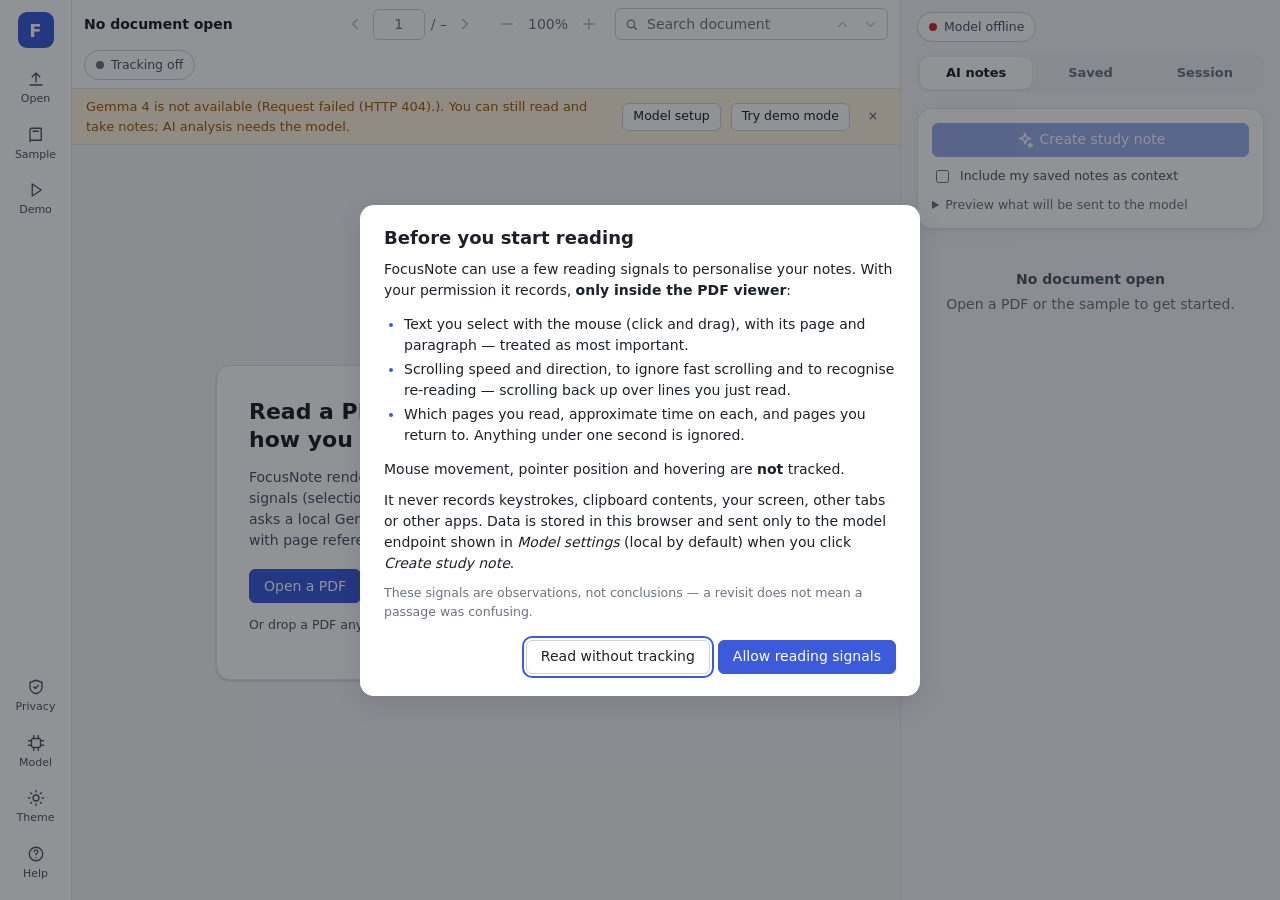
==== index.html @ fdc9496d "main" ====
<!doctype html>
<html lang="en">
<head>
  <meta charset="utf-8">
  <meta name="viewport" content="width=device-width, initial-scale=1">
  <title>FocusNote</title>
  <meta name="description" content="FocusNote — a local-first PDF reading companion that turns your reading into study notes with Gemma 4.">
  <!-- Everything is served locally: no CDN, no analytics, no external fonts. -->
  <meta http-equiv="Content-Security-Policy"
        content="default-src 'self'; script-src 'self'; style-src 'self' 'unsafe-inline'; img-src 'self' data: blob:; worker-src 'self' blob:; connect-src 'self'; font-src 'self' data:; object-src 'none'; base-uri 'none'; form-action 'none'">
  <link rel="icon" href="data:image/svg+xml,%3Csvg xmlns='http://www.w3.org/2000/svg' viewBox='0 0 32 32'%3E%3Crect width='32' height='32' rx='8' fill='%233b5bdb'/%3E%3Cpath d='M10 9h12v3H13.5v3H20v3h-6.5v5H10z' fill='white'/%3E%3C/svg%3E">
  <link rel="stylesheet" href="vendor/pdfjs/text-layer.css">
  <link rel="stylesheet" href="styles/main.css">
  <script src="js/theme-init.js"></script>
  <script type="module" src="js/app.js"></script>
</head>
<body>
  <svg width="0" height="0" style="position:absolute" aria-hidden="true">
    <defs>
      <symbol id="i-open" viewBox="0 0 24 24"><path d="M4 20h16M12 4v12M7 9l5-5 5 5"/></symbol>
      <symbol id="i-book" viewBox="0 0 24 24"><path d="M4 5a2 2 0 0 1 2-2h13v16H6a2 2 0 0 0-2 2zM4 5v16M8 7h7"/></symbol>
      <symbol id="i-shield" viewBox="0 0 24 24"><path d="M12 3l8 3v6c0 4.5-3.4 8.2-8 9-4.6-.8-8-4.5-8-9V6z"/><path d="M9 12l2 2 4-4"/></symbol>
      <symbol id="i-cpu" viewBox="0 0 24 24"><rect x="6" y="6" width="12" height="12" rx="2"/><path d="M9 2v4M15 2v4M9 18v4M15 18v4M2 9h4M2 15h4M18 9h4M18 15h4"/></symbol>
      <symbol id="i-sun" viewBox="0 0 24 24"><circle cx="12" cy="12" r="4"/><path d="M12 2v2M12 20v2M2 12h2M20 12h2M4.9 4.9l1.4 1.4M17.7 17.7l1.4 1.4M4.9 19.1l1.4-1.4M17.7 6.3l1.4-1.4"/></symbol>
      <symbol id="i-help" viewBox="0 0 24 24"><circle cx="12" cy="12" r="9"/><path d="M9.5 9a2.5 2.5 0 1 1 3.5 2.3c-.7.3-1 .9-1 1.7M12 17h.01"/></symbol>
      <symbol id="i-play" viewBox="0 0 24 24"><path d="M7 4l12 8-12 8z"/></symbol>
      <symbol id="i-left" viewBox="0 0 24 24"><path d="M15 6l-6 6 6 6"/></symbol>
      <symbol id="i-right" viewBox="0 0 24 24"><path d="M9 6l6 6-6 6"/></symbol>
      <symbol id="i-up" viewBox="0 0 24 24"><path d="M6 15l6-6 6 6"/></symbol>
      <symbol id="i-down" viewBox="0 0 24 24"><path d="M6 9l6 6 6-6"/></symbol>
      <symbol id="i-plus" viewBox="0 0 24 24"><path d="M12 5v14M5 12h14"/></symbol>
      <symbol id="i-minus" viewBox="0 0 24 24"><path d="M5 12h14"/></symbol>
      <symbol id="i-search" viewBox="0 0 24 24"><circle cx="11" cy="11" r="6"/><path d="M20 20l-4.5-4.5"/></symbol>
      <symbol id="i-panel" viewBox="0 0 24 24"><rect x="3" y="4" width="18" height="16" rx="2"/><path d="M15 4v16"/></symbol>
      <symbol id="i-sparkle" viewBox="0 0 24 24"><path d="M12 3l1.8 5.2L19 10l-5.2 1.8L12 17l-1.8-5.2L5 10l5.2-1.8zM19 16l.8 2.2L22 19l-2.2.8L19 22l-.8-2.2L16 19l2.2-.8z"/></symbol>
      <symbol id="i-refresh" viewBox="0 0 24 24"><path d="M20 11a8 8 0 0 0-14.3-4.9L4 8M4 4v4h4M4 13a8 8 0 0 0 14.3 4.9L20 16M20 20v-4h-4"/></symbol>
      <symbol id="i-x" viewBox="0 0 24 24"><path d="M6 6l12 12M18 6L6 18"/></symbol>
    </defs>
  </svg>

  <a class="skip-link" href="#viewer">Skip to document</a>

  <div class="app" id="app">
    <!-- Left: compact navigation -->
    <nav class="sidebar" aria-label="Main">
      <div class="brand" title="FocusNote"><span aria-hidden="true">F</span><span class="sr-only">FocusNote</span></div>
      <button class="nav-btn" id="btn-open" type="button" title="Open a PDF from your computer">
        <svg class="icon"><use href="#i-open"/></svg><span>Open</span>
      </button>
      <input id="file-input" type="file" accept="application/pdf,.pdf" hidden>
      <button class="nav-btn" id="btn-sample" type="button" title="Open the bundled sample PDF">
        <svg class="icon"><use href="#i-book"/></svg><span>Sample</span>
      </button>
      <button class="nav-btn" id="btn-demo" type="button" title="Demo mode: simulated analysis on the sample PDF" aria-pressed="false">
        <svg class="icon"><use href="#i-play"/></svg><span>Demo</span>
      </button>
      <div class="nav-spacer"></div>
      <button class="nav-btn" id="btn-privacy" type="button" title="Privacy and your data">
        <svg class="icon"><use href="#i-shield"/></svg><span>Privacy</span>
      </button>
      <button class="nav-btn" id="btn-settings" type="button" title="Model settings">
        <svg class="icon"><use href="#i-cpu"/></svg><span>Model</span>
      </button>
      <button class="nav-btn" id="btn-theme" type="button" title="Toggle light/dark theme">
        <svg class="icon"><use href="#i-sun"/></svg><span>Theme</span>
      </button>
      <button class="nav-btn" id="btn-help" type="button" title="Help and setup guide">
        <svg class="icon"><use href="#i-help"/></svg><span>Help</span>
      </button>
    </nav>

    <!-- Center: the PDF reader -->
    <main class="reader" aria-label="Document reader">
      <header class="toolbar">
        <div class="doc-title" id="doc-title" title="">No document open</div>
        <div class="tool-group" role="group" aria-label="Page navigation">
          <button class="icon-btn" id="btn-prev" type="button" aria-label="Previous page" disabled><svg class="icon"><use href="#i-left"/></svg></button>
          <label class="page-input">
            <span class="sr-only">Page number</span>
            <input id="page-input" type="number" min="1" value="1" inputmode="numeric" disabled>
            <span id="page-count" aria-live="polite">/ –</span>
          </label>
          <button class="icon-btn" id="btn-next" type="button" aria-label="Next page" disabled><svg class="icon"><use href="#i-right"/></svg></button>
        </div>
        <div class="tool-group" role="group" aria-label="Zoom">
          <button class="icon-btn" id="btn-zoom-out" type="button" aria-label="Zoom out" disabled><svg class="icon"><use href="#i-minus"/></svg></button>
          <span class="zoom-label" id="zoom-label" aria-live="polite">100%</span>
          <button class="icon-btn" id="btn-zoom-in" type="button" aria-label="Zoom in" disabled><svg class="icon"><use href="#i-plus"/></svg></button>
        </div>
        <form class="search" id="search-form" role="search">
          <svg class="icon search-icon" aria-hidden="true"><use href="#i-search"/></svg>
          <label class="sr-only" for="search-input">Search in document</label>
          <input id="search-input" type="search" placeholder="Search document" autocomplete="off" disabled>
          <span class="search-count" id="search-count" aria-live="polite"></span>
          <button class="icon-btn small" id="btn-search-prev" type="button" aria-label="Previous match" disabled><svg class="icon"><use href="#i-up"/></svg></button>
          <button class="icon-btn small" id="btn-search-next" type="button" aria-label="Next match" disabled><svg class="icon"><use href="#i-down"/></svg></button>
        </form>
        <button class="tracking-pill" id="tracking-pill" type="button" data-state="off" aria-live="polite">
          <span class="dot" aria-hidden="true"></span><span class="label">Tracking off</span>
        </button>
        <button class="icon-btn panel-toggle" id="btn-panel" type="button" aria-label="Show notes panel" aria-controls="panel" aria-expanded="false">
          <svg class="icon"><use href="#i-panel"/></svg>
        </button>
      </header>

      <div class="banners" id="banners" aria-live="polite"></div>

      <div class="viewer" id="viewer" tabindex="0" aria-label="PDF pages">
        <div class="empty-state" id="empty-state">
          <div class="empty-card">
            <h1>Read a PDF. Get study notes from how you read.</h1>
            <p>FocusNote renders your PDF locally, notices a few explicit reading signals (selections, revisits, time on page) with your consent, and asks a local Gemma 4 model to turn them into grounded notes with page references.</p>
            <div class="empty-actions">
              <button class="btn primary" type="button" data-action="open">Open a PDF</button>
              <button class="btn" type="button" data-action="sample">Try the sample document</button>
            </div>
            <p class="muted small">Or drop a PDF anywhere on this window. Files never leave your computer.</p>
          </div>
        </div>
        <div class="pages" id="pages"></div>
      </div>
      <div class="drop-overlay" id="drop-overlay" hidden><div>Drop PDF to open</div></div>
    </main>

    <!-- Right: AI notes and reading insights -->
    <aside class="panel" id="panel" aria-label="Notes and insights">
      <div class="panel-head">
        <button class="model-pill" id="model-pill" type="button" data-state="checking" title="Model status — click for settings">
          <span class="dot" aria-hidden="true"></span><span class="label">Checking model…</span>
        </button>
        <button class="icon-btn small panel-close" id="btn-panel-close" type="button" aria-label="Close panel"><svg class="icon"><use href="#i-x"/></svg></button>
      </div>
      <div class="tabs" role="tablist" aria-label="Panel sections">
        <button role="tab" id="tab-notes" aria-controls="view-notes" aria-selected="true">AI notes</button>
        <button role="tab" id="tab-saved" aria-controls="view-saved" aria-selected="false" tabindex="-1">Saved <span class="count" id="saved-count"></span></button>
        <button role="tab" id="tab-session" aria-controls="view-session" aria-selected="false" tabindex="-1">Session</button>
      </div>

      <section class="tab-view" id="view-notes" role="tabpanel" aria-labelledby="tab-notes">
        <div class="analyze-box">
          <button class="btn primary block" id="btn-analyze" type="button" disabled>
            <svg class="icon"><use href="#i-sparkle"/></svg><span>Create study note</span>
          </button>
          <label class="check"><input type="checkbox" id="opt-include-notes"> Include my saved notes as context</label>
          <details class="context-preview" id="context-preview">
            <summary>Preview what will be sent to the model</summary>
            <pre id="context-preview-body">Open a document first.</pre>
          </details>
          <div class="progress" id="analysis-progress" hidden>
            <div class="progress-row"><span class="spinner" aria-hidden="true"></span><span id="progress-text">Working…</span></div>
            <div class="progress-row muted small"><span id="progress-time">0s</span><button class="link-btn" id="btn-cancel" type="button">Cancel</button></div>
          </div>
        </div>
        <div id="notes-body" class="notes-body"></div>
      </section>

      <section class="tab-view" id="view-saved" role="tabpanel" aria-labelledby="tab-saved" hidden>
        <div class="saved-actions">
          <button class="btn small" id="btn-add-note" type="button" disabled><svg class="icon"><use href="#i-plus"/></svg>Add note</button>
          <div class="spacer"></div>
          <button class="btn small" id="btn-copy-md" type="button" disabled>Copy</button>
          <button class="btn small" id="btn-export-md" type="button" disabled>Markdown</button>
          <button class="btn small" id="btn-export-json" type="button" disabled>JSON</button>
        </div>
        <div id="saved-body"></div>
      </section>

      <section class="tab-view" id="view-session" role="tabpanel" aria-labelledby="tab-session" hidden>
        <div id="session-body"></div>
      </section>
    </aside>
    <div class="scrim" id="scrim" hidden></div>
  </div>

  <!-- Floating action shown next to a text selection -->
  <div class="selection-pop" id="selection-pop" hidden>
    <button class="btn small primary" id="btn-save-selection" type="button">Save as note</button>
  </div>

  <!-- Consent (first use) -->
  <dialog id="dlg-consent" aria-labelledby="consent-title">
    <form method="dialog" class="dialog">
      <h2 id="consent-title">Before you start reading</h2>
      <p>FocusNote can use a few reading signals to personalise your notes. With your permission it records, <strong>only inside the PDF viewer</strong>:</p>
      <ul class="tick-list">
        <li>Text you select with the mouse (click and drag), with its page and paragraph — treated as most important.</li>
        <li>Scrolling speed and direction, to ignore fast scrolling and to recognise re-reading — scrolling back up over lines you just read.</li>
        <li>Which pages you read, approximate time on each, and pages you return to. Anything under one second is ignored.</li>
      </ul>
      <p>Mouse movement, pointer position and hovering are <strong>not</strong> tracked.</p>
      <p>It never records keystrokes, clipboard contents, your screen, other tabs or other apps. Data is stored in this browser and sent only to the model endpoint shown in <em>Model settings</em> (local by default) when you click <em>Create study note</em>.</p>
      <p class="muted small">These signals are observations, not conclusions — a revisit does not mean a passage was confusing.</p>
      <div class="dialog-actions">
        <button class="btn" value="decline" type="submit">Read without tracking</button>
        <button class="btn primary" value="accept" type="submit">Allow reading signals</button>
      </div>
    </form>
  </dialog>

  <!-- Privacy and data controls -->
  <dialog id="dlg-privacy" aria-labelledby="privacy-title">
    <div class="dialog">
      <div class="dialog-head"><h2 id="privacy-title">Privacy &amp; your data</h2><button class="icon-btn small" data-close type="button" aria-label="Close"><svg class="icon"><use href="#i-x"/></svg></button></div>
      <div id="privacy-body"></div>
    </div>
  </dialog>

  <!-- Model settings -->
  <dialog id="dlg-settings" aria-labelledby="settings-title">
    <form class="dialog" id="settings-form">
      <div class="dialog-head"><h2 id="settings-title">Model settings</h2><button class="icon-btn small" data-close type="button" aria-label="Close"><svg class="icon"><use href="#i-x"/></svg></button></div>
      <p class="muted small">FocusNote's backend forwards analysis requests to this runtime. Gemma 4 is the intended model; whatever model you configure is shown by its real name on every result.</p>
      <label class="field"><span>Runtime</span>
        <select id="cfg-runtime"><option value="ollama">Ollama (native API)</option><option value="openai">OpenAI-compatible server (llama.cpp, LM Studio, vLLM)</option></select>
      </label>
      <label class="field"><span>Base URL</span><input id="cfg-base" type="url" required placeholder="http://127.0.0.1:11434"></label>
      <label class="field"><span>Model identifier</span><input id="cfg-model" type="text" required placeholder="gemma4:12b" list="cfg-models"><datalist id="cfg-models"></datalist></label>
      <div class="remote-warning" id="cfg-remote-warning" hidden>This endpoint is not on this computer. PDF excerpts and reading signals would leave your device; FocusNote will ask for confirmation before every analysis.</div>
      <div class="status-box" id="cfg-status" aria-live="polite"></div>
      <div class="dialog-actions">
        <button class="btn" id="btn-test" type="button">Test connection</button>
        <button class="btn primary" type="submit">Save</button>
      </div>
    </form>
  </dialog>

  <!-- Help / setup -->
  <dialog id="dlg-help" aria-labelledby="help-title">
    <div class="dialog wide">
      <div class="dialog-head"><h2 id="help-title">Help &amp; setup</h2><button class="icon-btn small" data-close type="button" aria-label="Close"><svg class="icon"><use href="#i-x"/></svg></button></div>
      <h3>Demo flow</h3>
      <ol>
        <li>Open the sample (or your own PDF) and allow reading signals.</li>
        <li>Read a few pages, select a passage, go back to an earlier page.</li>
        <li>Check the <strong>Session</strong> tab to see exactly what was recorded.</li>
        <li>Click <strong>Create study note</strong>. Gemma 4 writes one continuous note; pages you spent the most time on get the most detailed sections. Click a page badge or quote to jump to its source.</li>
        <li>Save the note and export it as Markdown or JSON.</li>
      </ol>
      <h3>Running Gemma 4 locally</h3>
      <p>FocusNote was verified with <a href="https://ollama.com" target="_blank" rel="noopener noreferrer">Ollama</a> and the <code>gemma4:12b</code> model. In a terminal:</p>
      <pre>ollama pull gemma4:12b
ollama serve</pre>
      <p>Then open <em>Model settings</em>, keep <code>http://127.0.0.1:11434</code> and <code>gemma4:12b</code>, and click <em>Test connection</em>. Run <code>ollama list</code> to see which tags you have. The 12B model needs roughly 8&nbsp;GB of memory; the first analysis loads the model and can take one to two minutes.</p>
      <p>Any OpenAI-compatible local server works too (choose that runtime in settings). Such servers do not report a model family, so FocusNote can only check the model name.</p>
      <h3>Keyboard</h3>
      <ul><li><kbd>←</kbd>/<kbd>→</kbd> or <kbd>PgUp</kbd>/<kbd>PgDn</kbd> in the viewer: previous / next page</li><li><kbd>/</kbd>: search &nbsp; <kbd>Esc</kbd>: clear search, close panels</li><li><kbd>+</kbd>/<kbd>-</kbd> in the viewer: zoom</li></ul>
    </div>
  </dialog>

  <div class="toasts" id="toasts" role="status" aria-live="polite"></div>
</body>
</html>
---- vendor/pdfjs/text-layer.css ----
/* Text-layer rules copied from pdfjs-dist 4.10.38 web/pdf_viewer.css (Apache-2.0, see vendor/pdfjs/LICENSE). */
.textLayer{
  position:absolute;
  text-align:initial;
  inset:0;
  overflow:clip;
  opacity:1;
  line-height:1;
  -webkit-text-size-adjust:none;
     -moz-text-size-adjust:none;
          text-size-adjust:none;
  forced-color-adjust:none;
  transform-origin:0 0;
  caret-color:CanvasText;
  z-index:0;
}

.textLayer.highlighting{
    touch-action:none;
  }

.textLayer :is(span,br){
    color:transparent;
    position:absolute;
    white-space:pre;
    cursor:text;
    transform-origin:0% 0%;
  }

.textLayer  > :not(.markedContent),.textLayer .markedContent span:not(.markedContent){
    z-index:1;
  }

.textLayer span.markedContent{
    top:0;
    height:0;
  }

.textLayer span[role="img"]{
    -webkit-user-select:none;
       -moz-user-select:none;
            user-select:none;
    cursor:default;
  }

.textLayer .highlight{
    --highlight-bg-color:rgb(180 0 170 / 0.25);
    --highlight-selected-bg-color:rgb(0 100 0 / 0.25);
    --highlight-backdrop-filter:none;
    --highlight-selected-backdrop-filter:none;
  }

@media screen and (forced-colors: active){

.textLayer .highlight{
      --highlight-bg-color:transparent;
      --highlight-selected-bg-color:transparent;
      --highlight-backdrop-filter:var(--hcm-highlight-filter);
      --highlight-selected-backdrop-filter:var(
        --hcm-highlight-selected-filter
      );
  }
    }

.textLayer .highlight{

    margin:-1px;
    padding:1px;
    background-color:var(--highlight-bg-color);
    -webkit-backdrop-filter:var(--highlight-backdrop-filter);
            backdrop-filter:var(--highlight-backdrop-filter);
    border-radius:4px;
  }

.appended:is(.textLayer .highlight){
      position:initial;
    }

.begin:is(.textLayer .highlight){
      border-radius:4px 0 0 4px;
    }

.end:is(.textLayer .highlight){
      border-radius:0 4px 4px 0;
    }

.middle:is(.textLayer .highlight){
      border-radius:0;
    }

.selected:is(.textLayer .highlight){
      background-color:var(--highlight-selected-bg-color);
      -webkit-backdrop-filter:var(--highlight-selected-backdrop-filter);
              backdrop-filter:var(--highlight-selected-backdrop-filter);
    }

.textLayer ::-moz-selection{
    background:rgba(0 0 255 / 0.25);
    background:color-mix(in srgb, AccentColor, transparent 75%);
  }

.textLayer ::selection{
    background:rgba(0 0 255 / 0.25);
    background:color-mix(in srgb, AccentColor, transparent 75%);
  }

.textLayer br::-moz-selection{
    background:transparent;
  }

.textLayer br::selection{
    background:transparent;
  }

.textLayer .endOfContent{
    display:block;
    position:absolute;
    inset:100% 0 0;
    z-index:0;
    cursor:default;
    -webkit-user-select:none;
       -moz-user-select:none;
            user-select:none;
  }

.textLayer.selecting .endOfContent{
    top:0;
  }
---- styles/main.css ----
/* FocusNote — main stylesheet. Plain CSS, no build step. */

:root {
  --bg: #f3f4f6;
  --surface: #ffffff;
  --surface-2: #f8f9fb;
  --surface-3: #eef0f4;
  --border: #e2e5ea;
  --border-strong: #cdd2da;
  --text: #1c2129;
  --text-2: #4b5563;
  --text-3: #6b7280;
  --accent: #3b5bdb;
  --accent-hover: #3049b8;
  --accent-soft: #e8edff;
  --accent-text: #2f4bc0;
  --ok: #1f8a4c;
  --ok-soft: #e3f5ea;
  --warn: #a35b00;
  --warn-soft: #fff3df;
  --danger: #c4312c;
  --danger-soft: #fde8e7;
  --sim: #7048b6;
  --sim-soft: #f1eafd;
  --crit: #c2410c;
  --crit-soft: #fff4ec;
  --panel-bg: #f5f6f9;
  --soft-shadow: 0 1px 2px rgb(16 24 40 / 0.04), 0 4px 14px rgb(16 24 40 / 0.05);
  --page-shadow: 0 1px 3px rgb(16 24 40 / 0.12), 0 1px 2px rgb(16 24 40 / 0.06);
  --shadow: 0 8px 24px rgb(16 24 40 / 0.12);
  --hl: rgb(255 200 0 / 0.42);
  --hl-active: rgb(255 120 0 / 0.5);
  --radius: 10px;
  --radius-sm: 6px;
  --sidebar-w: 72px;
  --panel-w: 380px;
  --font: system-ui, -apple-system, "Segoe UI", Roboto, "Helvetica Neue", Arial, sans-serif;
  --mono: ui-monospace, "Cascadia Mono", Consolas, "SF Mono", Menlo, monospace;
  color-scheme: light;
}

@media (prefers-color-scheme: dark) {
  :root:not([data-theme="light"]) {
    --bg: #111317; --surface: #1a1d23; --surface-2: #1f232a; --surface-3: #272c34;
    --border: #2d323b; --border-strong: #3c434e; --text: #e7e9ee; --text-2: #b4bac5; --text-3: #8b93a1;
    --accent: #7b93f5; --accent-hover: #93a7f8; --accent-soft: #252e4d; --accent-text: #a9b8fa;
    --ok: #4cc27f; --ok-soft: #173325; --warn: #f0a94b; --warn-soft: #3a2a12; --danger: #f2716b; --danger-soft: #3d1b1a;
    --sim: #b49af0; --sim-soft: #2e2442; --page-shadow: 0 1px 3px rgb(0 0 0 / 0.5); --shadow: 0 8px 24px rgb(0 0 0 / 0.5);
    --hl: rgb(255 200 0 / 0.38); --crit: #ff8a5c; --crit-soft: #3a2116; --panel-bg: #15181d; --soft-shadow: 0 1px 2px rgb(0 0 0 / 0.4); color-scheme: dark;
  }
}
:root[data-theme="dark"] {
  --bg: #111317; --surface: #1a1d23; --surface-2: #1f232a; --surface-3: #272c34;
  --border: #2d323b; --border-strong: #3c434e; --text: #e7e9ee; --text-2: #b4bac5; --text-3: #8b93a1;
  --accent: #7b93f5; --accent-hover: #93a7f8; --accent-soft: #252e4d; --accent-text: #a9b8fa;
  --ok: #4cc27f; --ok-soft: #173325; --warn: #f0a94b; --warn-soft: #3a2a12; --danger: #f2716b; --danger-soft: #3d1b1a;
  --sim: #b49af0; --sim-soft: #2e2442; --page-shadow: 0 1px 3px rgb(0 0 0 / 0.5); --shadow: 0 8px 24px rgb(0 0 0 / 0.5);
  --hl: rgb(255 200 0 / 0.38); --crit: #ff8a5c; --crit-soft: #3a2116; --panel-bg: #15181d; --soft-shadow: 0 1px 2px rgb(0 0 0 / 0.4); color-scheme: dark;
}

* { box-sizing: border-box; }
html, body { height: 100%; margin: 0; }
body {
  font: 14px/1.5 var(--font);
  color: var(--text);
  background: var(--bg);
  -webkit-font-smoothing: antialiased;
  overflow: hidden;
}
button, input, select, textarea { font: inherit; color: inherit; }
a { color: var(--accent-text); }
code, pre, kbd { font-family: var(--mono); font-size: 12.5px; }
pre { background: var(--surface-3); padding: 10px 12px; border-radius: var(--radius-sm); overflow: auto; white-space: pre-wrap; }
kbd { border: 1px solid var(--border-strong); border-bottom-width: 2px; border-radius: 4px; padding: 0 4px; background: var(--surface-2); }
h1, h2, h3, h4 { margin: 0; line-height: 1.25; }
.sr-only { position: absolute; width: 1px; height: 1px; padding: 0; margin: -1px; overflow: hidden; clip: rect(0 0 0 0); white-space: nowrap; border: 0; }
.muted { color: var(--text-3); }
.small { font-size: 12.5px; }
[hidden] { display: none !important; }
:focus-visible { outline: 2px solid var(--accent); outline-offset: 2px; }
.skip-link { position: absolute; left: 8px; top: -40px; z-index: 100; background: var(--surface); padding: 6px 10px; border-radius: var(--radius-sm); }
.skip-link:focus { top: 8px; }

.icon { width: 18px; height: 18px; fill: none; stroke: currentColor; stroke-width: 1.8; stroke-linecap: round; stroke-linejoin: round; flex: none; }

/* ------------------------------------------------------------------ layout */
.app {
  display: grid;
  grid-template-columns: var(--sidebar-w) minmax(0, 1fr) var(--panel-w);
  grid-template-rows: minmax(0, 1fr);
  height: 100vh;
  height: 100dvh;
}

.sidebar {
  display: flex; flex-direction: column; align-items: center; gap: 4px;
  padding: 12px 6px; background: var(--surface); border-right: 1px solid var(--border);
}
.brand {
  width: 36px; height: 36px; border-radius: 9px; background: var(--accent); color: #fff;
  display: grid; place-items: center; font-weight: 700; font-size: 18px; margin-bottom: 10px;
}
.nav-btn {
  width: 60px; padding: 8px 2px 6px; border: 0; border-radius: var(--radius-sm); background: transparent;
  color: var(--text-2); display: flex; flex-direction: column; align-items: center; gap: 3px; cursor: pointer; font-size: 11px;
}
.nav-btn:hover { background: var(--surface-3); color: var(--text); }
.nav-btn[aria-pressed="true"] { background: var(--sim-soft); color: var(--sim); }
.nav-spacer { flex: 1; }

.reader { display: flex; flex-direction: column; min-width: 0; min-height: 0; position: relative; overflow: hidden; }

/* ------------------------------------------------------------------ toolbar */
.toolbar {
  display: flex; align-items: center; gap: 10px; flex-wrap: wrap;
  padding: 8px 12px; background: var(--surface); border-bottom: 1px solid var(--border); min-height: 52px;
}
.doc-title { font-weight: 600; flex: 1 1 140px; min-width: 0; white-space: nowrap; overflow: hidden; text-overflow: ellipsis; }
.tool-group { display: flex; align-items: center; gap: 2px; }
.icon-btn {
  width: 32px; height: 32px; display: inline-grid; place-items: center; border: 1px solid transparent;
  background: transparent; border-radius: var(--radius-sm); color: var(--text-2); cursor: pointer; padding: 0;
}
.icon-btn.small { width: 26px; height: 26px; }
.icon-btn.small .icon { width: 15px; height: 15px; }
.icon-btn:hover:not(:disabled) { background: var(--surface-3); color: var(--text); }
.icon-btn:disabled { opacity: 0.4; cursor: default; }
.page-input { display: flex; align-items: center; gap: 6px; color: var(--text-3); font-variant-numeric: tabular-nums; }
.page-input input {
  width: 52px; text-align: center; padding: 4px; border: 1px solid var(--border-strong); border-radius: var(--radius-sm);
  background: var(--surface); -moz-appearance: textfield; appearance: textfield;
}
.page-input input::-webkit-inner-spin-button { -webkit-appearance: none; }
.zoom-label { min-width: 46px; text-align: center; color: var(--text-3); font-variant-numeric: tabular-nums; }
.search {
  display: flex; align-items: center; gap: 2px; border: 1px solid var(--border-strong); border-radius: var(--radius-sm);
  padding: 0 4px 0 8px; background: var(--surface); height: 32px;
}
.search:focus-within { border-color: var(--accent); }
.search-icon { color: var(--text-3); width: 15px; height: 15px; }
.search input { border: 0; outline: 0; background: transparent; width: 150px; padding: 4px 6px; }
.search-count { font-size: 12px; color: var(--text-3); min-width: 34px; text-align: right; font-variant-numeric: tabular-nums; }

.tracking-pill, .model-pill {
  display: inline-flex; align-items: center; gap: 7px; height: 30px; padding: 0 11px; border-radius: 999px;
  border: 1px solid var(--border-strong); background: var(--surface); cursor: pointer; font-size: 12.5px; white-space: nowrap;
  color: var(--text-2);
}
.tracking-pill .dot, .model-pill .dot { width: 8px; height: 8px; border-radius: 50%; background: var(--text-3); }
.tracking-pill[data-state="on"] { border-color: color-mix(in srgb, var(--ok) 45%, transparent); color: var(--ok); background: var(--ok-soft); }
.tracking-pill[data-state="on"] .dot { background: var(--ok); box-shadow: 0 0 0 3px color-mix(in srgb, var(--ok) 25%, transparent); }
.tracking-pill[data-state="paused"] { color: var(--warn); background: var(--warn-soft); border-color: color-mix(in srgb, var(--warn) 40%, transparent); }
.tracking-pill[data-state="paused"] .dot { background: var(--warn); }
.tracking-pill[data-state="demo"] { color: var(--sim); background: var(--sim-soft); border-color: color-mix(in srgb, var(--sim) 40%, transparent); }
.tracking-pill[data-state="demo"] .dot { background: var(--sim); }

.model-pill[data-state="ready"] .dot { background: var(--ok); }
.model-pill[data-state="warn"] .dot { background: var(--warn); }
.model-pill[data-state="offline"] .dot { background: var(--danger); }
.model-pill[data-state="demo"] .dot { background: var(--sim); }
.panel-toggle { display: none; }

/* ------------------------------------------------------------------ banners */
.banners { display: flex; flex-direction: column; }
.banner {
  display: flex; align-items: center; gap: 10px; padding: 8px 14px; font-size: 13px;
  border-bottom: 1px solid var(--border); background: var(--surface-2);
}
.banner .text { flex: 1; }
.banner.warn { background: var(--warn-soft); color: var(--warn); }
.banner.error { background: var(--danger-soft); color: var(--danger); }
.banner.demo { background: var(--sim-soft); color: var(--sim); }
.banner .btn { flex: none; }

/* ------------------------------------------------------------------ viewer */
.viewer { flex: 1; min-height: 0; overflow: auto; position: relative; background: var(--bg); outline: none; scroll-behavior: auto; }
.viewer:focus-visible { box-shadow: inset 0 0 0 2px var(--accent); outline: none; }
.pages { display: flex; flex-direction: column; align-items: center; gap: 16px; padding: 20px 16px 40px; min-width: min-content; }
.page {
  position: relative; background: #fff; box-shadow: var(--page-shadow); flex: none;
  border-radius: 2px; overflow: hidden;
}
.page canvas { position: absolute; inset: 0; width: 100%; height: 100%; display: block; }
.page .page-label {
  position: absolute; right: 8px; bottom: 6px; font-size: 11px; color: #6b7280; background: rgb(255 255 255 / 0.85);
  padding: 1px 6px; border-radius: 4px; pointer-events: none; z-index: 3;
}
.page.current { box-shadow: 0 0 0 2px var(--accent), var(--page-shadow); }
.page .page-loading { position: absolute; inset: 0; display: grid; place-items: center; color: #9aa1ad; font-size: 12px; }
.textLayer .fn-hl { background: var(--hl); border-radius: 2px; }
.textLayer .fn-hl.fn-active { background: var(--hl-active); }
.page.flash { animation: flash 1.2s ease-out; }
@keyframes flash { 0% { box-shadow: 0 0 0 6px color-mix(in srgb, var(--accent) 45%, transparent), var(--page-shadow); } 100% { box-shadow: 0 0 0 2px var(--accent), var(--page-shadow); } }
@media (prefers-reduced-motion: reduce) { .page.flash { animation: none; } .spinner { animation-duration: 3s !important; } }

.empty-state { display: grid; place-items: center; min-height: 100%; padding: 24px; }
.empty-card { max-width: 540px; background: var(--surface); border: 1px solid var(--border); border-radius: 14px; padding: 32px; box-shadow: var(--page-shadow); }
.empty-card h1 { font-size: 22px; margin-bottom: 10px; }
.empty-card p { color: var(--text-2); }
.empty-actions { display: flex; gap: 10px; flex-wrap: wrap; margin: 18px 0 8px; }
.viewer.has-doc .empty-state { display: none; }
.viewer-message { max-width: 520px; margin: 60px auto; text-align: center; padding: 24px; background: var(--surface); border: 1px solid var(--border); border-radius: var(--radius); }
.viewer-message h2 { font-size: 17px; margin-bottom: 8px; }
.viewer-message.error h2 { color: var(--danger); }

.drop-overlay { position: absolute; inset: 0; z-index: 30; display: grid; place-items: center; background: color-mix(in srgb, var(--accent) 12%, transparent); border: 2px dashed var(--accent); }
.drop-overlay div { background: var(--surface); padding: 12px 18px; border-radius: var(--radius); font-weight: 600; box-shadow: var(--shadow); }

/* ------------------------------------------------------------------ buttons */
.btn {
  display: inline-flex; align-items: center; justify-content: center; gap: 6px; height: 34px; padding: 0 14px;
  border-radius: var(--radius-sm); border: 1px solid var(--border-strong); background: var(--surface); cursor: pointer;
  font-weight: 500; white-space: nowrap; text-decoration: none; color: var(--text);
}
.btn:hover:not(:disabled) { background: var(--surface-3); }
.btn:disabled { opacity: 0.5; cursor: default; }
.btn.primary { background: var(--accent); border-color: var(--accent); color: #fff; }
:root[data-theme="dark"] .btn.primary { color: #0e1222; }
@media (prefers-color-scheme: dark) { :root:not([data-theme="light"]) .btn.primary { color: #0e1222; } }
.btn.primary:hover:not(:disabled) { background: var(--accent-hover); }
.btn.danger { color: var(--danger); border-color: color-mix(in srgb, var(--danger) 40%, transparent); }
.btn.danger:hover:not(:disabled) { background: var(--danger-soft); }
.btn.small { height: 28px; padding: 0 10px; font-size: 12.5px; }
.btn.small .icon { width: 14px; height: 14px; }
.btn.block { width: 100%; }
.link-btn { background: none; border: 0; padding: 0; color: var(--accent-text); cursor: pointer; font-size: inherit; text-decoration: underline; text-underline-offset: 2px; }
.page-ref {
  display: inline-flex; align-items: center; height: 20px; padding: 0 7px; border-radius: 999px; border: 0;
  background: var(--accent-soft); color: var(--accent-text); font-size: 11.5px; font-weight: 600; cursor: pointer; flex: none;
}
.page-ref:hover { background: var(--accent); color: #fff; }

/* ------------------------------------------------------------------ panel */
.panel { display: flex; flex-direction: column; min-height: 0; background: var(--panel-bg); border-left: 1px solid var(--border); }
.panel-head { display: flex; align-items: center; justify-content: space-between; gap: 8px; padding: 12px 16px 8px; }
.panel-close { display: none; }
/* segmented tabs */
.tabs { display: flex; gap: 2px; margin: 4px 16px 0; padding: 3px; border-radius: 10px; background: var(--surface-3); }
.tabs [role="tab"] {
  flex: 1; border: 0; background: none; padding: 6px 6px; cursor: pointer; color: var(--text-3); font-weight: 550;
  border-radius: 8px; font-size: 13px; transition: background 0.15s, color 0.15s;
}
.tabs [role="tab"]:hover { color: var(--text); }
.tabs [role="tab"][aria-selected="true"] { color: var(--text); background: var(--surface); box-shadow: 0 1px 2px rgb(16 24 40 / 0.08); }
.tabs .count { font-size: 11px; color: var(--text-3); }
.tab-view { flex: 1; overflow: auto; padding: 16px; min-height: 0; }

.analyze-box {
  display: flex; flex-direction: column; gap: 10px; padding: 14px; margin-bottom: 16px;
  background: var(--surface); border: 1px solid var(--border); border-radius: 14px; box-shadow: var(--soft-shadow);
}
.check { display: flex; align-items: center; gap: 8px; font-size: 12.5px; color: var(--text-2); }
.context-preview summary { font-size: 12.5px; color: var(--text-3); cursor: pointer; }
.context-preview pre { max-height: 240px; font-size: 11px; margin: 8px 0 0; }
.progress { background: var(--surface-2); border: 1px solid var(--border); border-radius: var(--radius-sm); padding: 10px; display: flex; flex-direction: column; gap: 4px; }
.progress-row { display: flex; align-items: center; justify-content: space-between; gap: 8px; }
.progress-row:first-child { justify-content: flex-start; }
.spinner { width: 14px; height: 14px; border-radius: 50%; border: 2px solid var(--border-strong); border-top-color: var(--accent); animation: spin 0.9s linear infinite; flex: none; }
@keyframes spin { to { transform: rotate(360deg); } }

.section { margin-bottom: 18px; }
.section-head { display: flex; align-items: center; gap: 8px; margin-bottom: 8px; }
.section-head h3 { font-size: 13px; text-transform: uppercase; letter-spacing: 0.04em; color: var(--text-2); flex: 1; }
.section-head .count { color: var(--text-3); font-weight: 400; }
.section-note { font-size: 12px; color: var(--text-3); margin: -2px 0 8px; }
.summary-text { margin: 0 0 6px; color: var(--text); }

.card {
  border: 1px solid var(--border); border-radius: var(--radius); padding: 10px 12px; margin-bottom: 8px; background: var(--surface);
  transition: border-color 0.15s;
}
.card.clickable { cursor: pointer; }
.card.clickable:hover { border-color: var(--border-strong); background: var(--surface-2); }
.card-top { display: flex; align-items: flex-start; gap: 8px; }
.card-text { flex: 1; margin: 0; }
.card-meta { display: flex; flex-wrap: wrap; align-items: center; gap: 6px; margin-top: 6px; font-size: 11.5px; color: var(--text-3); }
.card-evidence { margin: 6px 0 0; padding-left: 9px; border-left: 2px solid var(--border-strong); color: var(--text-2); font-size: 12.5px; font-style: italic; }
.card-reason { margin: 4px 0 0; font-size: 12.5px; color: var(--text-2); }
.card-actions { display: flex; gap: 10px; margin-top: 8px; font-size: 12px; }
.card-actions .link-btn { font-size: 12px; color: var(--text-3); }
.card-actions .link-btn:hover { color: var(--accent-text); }
.card textarea { width: 100%; min-height: 72px; resize: vertical; border: 1px solid var(--border-strong); border-radius: var(--radius-sm); padding: 6px 8px; background: var(--surface); }
.card.saved-flash { border-color: var(--ok); }

.tag { display: inline-flex; align-items: center; height: 18px; padding: 0 6px; border-radius: 4px; font-size: 11px; font-weight: 600; background: var(--surface-3); color: var(--text-2); }
.tag.ai { background: var(--accent-soft); color: var(--accent-text); }
.tag.sim { background: var(--sim-soft); color: var(--sim); }
.tag.manual { background: var(--ok-soft); color: var(--ok); }
.tag.edited { background: var(--warn-soft); color: var(--warn); }
.tag.ok { background: var(--ok-soft); color: var(--ok); }
.tag.warn { background: var(--warn-soft); color: var(--warn); }
.tag.low, .tag.medium { background: var(--surface-3); color: var(--text-2); }

.provenance { font-size: 11.5px; color: var(--text-3); margin-bottom: 12px; display: flex; flex-wrap: wrap; gap: 6px; align-items: center; }
.qa-answer { margin-top: 6px; font-size: 13px; color: var(--text-2); }
.empty-panel { text-align: center; color: var(--text-3); padding: 24px 8px; }
.empty-panel strong { display: block; color: var(--text-2); margin-bottom: 4px; }

/* ---- the study note: one card, clear hierarchy ---- */
.note-card {
  background: var(--surface); border: 1px solid var(--border); border-radius: 16px; box-shadow: var(--soft-shadow);
  padding: 20px 20px 14px; font-size: 14.5px; line-height: 1.7; color: var(--text);
}
.note-card-head { display: flex; flex-direction: column; gap: 10px; padding-bottom: 14px; margin-bottom: 16px; border-bottom: 1px solid var(--border); }
.note-chips { display: flex; flex-wrap: wrap; gap: 6px; }
.chip {
  display: inline-flex; align-items: center; height: 22px; padding: 0 9px; border-radius: 999px; font-size: 11.5px; font-weight: 550;
  background: var(--surface-3); color: var(--text-2); line-height: 1; white-space: nowrap;
}
.chip.ai { background: var(--accent-soft); color: var(--accent-text); }
.chip.ok { background: var(--ok-soft); color: var(--ok); }
.chip.warn { background: var(--warn-soft); color: var(--warn); }
.chip.sim { background: var(--sim-soft); color: var(--sim); }
.note-title { font-size: 20px; line-height: 1.3; font-weight: 700; letter-spacing: -0.01em; margin: 0; }
.note-actions { display: flex; gap: 6px; align-items: center; }
.note-block { margin-bottom: 18px; }
.note-label {
  font-size: 11.5px; font-weight: 700; text-transform: uppercase; letter-spacing: 0.07em; color: var(--text-3); margin: 0 0 10px;
}

/* highlight bullets: critical (selected) → high (re-read) → key */
.hl-list { list-style: none; margin: 0; padding: 0; display: flex; flex-direction: column; gap: 8px; }
.hl {
  display: flex; gap: 10px; align-items: flex-start; padding: 10px 12px; border-radius: 12px;
  background: var(--surface-2); border: 1px solid transparent; line-height: 1.55;
}
.hl-critical { background: var(--crit-soft); border-color: color-mix(in srgb, var(--crit) 22%, transparent); }
.hl-high { background: var(--accent-soft); border-color: color-mix(in srgb, var(--accent) 20%, transparent); }
.hl-dot { flex: none; width: 9px; height: 9px; border-radius: 50%; margin-top: 7px; background: var(--text-3); }
.hl-critical .hl-dot { background: var(--crit); box-shadow: 0 0 0 3px color-mix(in srgb, var(--crit) 22%, transparent); }
.hl-high .hl-dot { background: var(--accent); box-shadow: 0 0 0 3px color-mix(in srgb, var(--accent) 20%, transparent); }
.hl-body { flex: 1; min-width: 0; }
.hl-tag { display: block; font-size: 10.5px; font-weight: 700; text-transform: uppercase; letter-spacing: 0.06em; color: var(--text-3); margin-bottom: 1px; }
.hl-critical .hl-tag { color: var(--crit); }
.hl-high .hl-tag { color: var(--accent-text); }
.hl-text { font-weight: 550; }
.hl-text.quoted { font-style: italic; font-weight: 500; }
.hl .chip { margin-left: 4px; height: 18px; font-size: 10.5px; }

/* the continuous summary text */
.note-flow p { margin: 0 0 12px; }
.note-flow p.flow-deep { padding-left: 12px; border-left: 3px solid var(--accent); }
.note-flow p.flow-brief { color: var(--text-2); }
.note-flow .page-ref { vertical-align: 1px; }

.note-details { border-top: 1px solid var(--border); padding: 10px 0 2px; }
.note-details > summary { cursor: pointer; font-weight: 650; font-size: 13px; color: var(--text-2); list-style-position: inside; }
.note-details > summary:hover { color: var(--text); }
.note-details[open] > summary { margin-bottom: 12px; }
.note-section { padding: 0 0 12px 12px; margin-bottom: 12px; border-left: 3px solid var(--border); font-size: 13.5px; }
.note-section.depth-deep { border-left-color: var(--accent); }
.note-section.depth-brief { border-left-style: dashed; }
.note-section h4 { font-size: 13.5px; margin: 0; }
.note-section-head { display: flex; align-items: flex-start; justify-content: space-between; gap: 8px; margin-bottom: 4px; }
.note-meta { display: flex; flex-wrap: wrap; gap: 6px; align-items: center; font-size: 11.5px; color: var(--text-3); margin-bottom: 6px; }
.depth-chip { display: inline-flex; align-items: center; height: 18px; padding: 0 7px; border-radius: 999px; font-size: 11px; font-weight: 600; background: var(--surface-3); color: var(--text-2); }
.depth-chip.deep { background: var(--accent-soft); color: var(--accent-text); }
.note-points { margin: 4px 0 8px; padding-left: 18px; }
.note-points li { margin: 3px 0; }
.note-points li::marker { color: var(--accent); }
.note-questions { padding-left: 20px; margin: 4px 0; font-size: 13.5px; }
.note-questions li { margin-bottom: 10px; }
.note-quote { margin: 6px 0 8px; padding: 4px 0 4px 10px; border-left: 2px solid var(--border-strong); color: var(--text-2); font-size: 12.5px; font-style: italic; cursor: pointer; }
.note-quote:hover { color: var(--text); border-left-color: var(--accent); }
.note-reader { font-size: 12.5px; padding: 8px 10px; border-radius: 10px; background: var(--ok-soft); color: var(--text); margin-top: 6px; }
.note-footnote { font-size: 11.5px; color: var(--text-3); margin: 10px 0 0; }
.card-text.long-note { max-height: 220px; overflow: auto; font-size: 12.5px; }

/* importance badges in the Session tab */
.imp-badge { font-size: 10.5px; font-weight: 700; letter-spacing: 0.06em; padding: 2px 7px; border-radius: 999px; }
.imp-badge.crit { background: var(--crit-soft); color: var(--crit); }
.imp-badge.high { background: var(--accent-soft); color: var(--accent-text); }
.imp-card.crit { border-left: 3px solid var(--crit); }
.imp-card.high { border-left: 3px solid var(--accent); }
.stat.crit .v { color: var(--crit); }
.stat.high .v { color: var(--accent-text); }

.saved-actions { display: flex; gap: 6px; align-items: center; margin-bottom: 12px; flex-wrap: wrap; }
.saved-actions .spacer { flex: 1; }

/* session tab */
.stats { display: grid; grid-template-columns: repeat(3, 1fr); gap: 8px; margin-bottom: 14px; }
.stat { background: var(--surface-2); border: 1px solid var(--border); border-radius: var(--radius-sm); padding: 8px 10px; }
.stat .v { font-size: 18px; font-weight: 650; font-variant-numeric: tabular-nums; }
.stat .k { font-size: 11.5px; color: var(--text-3); }
.track-controls { display: flex; gap: 6px; flex-wrap: wrap; margin-bottom: 14px; }
.bars { display: flex; flex-direction: column; gap: 4px; }
.bar-row { display: grid; grid-template-columns: 44px 1fr 84px; align-items: center; gap: 8px; font-size: 12px; }
.bar-row button { justify-self: start; }
.bar { height: 8px; background: var(--surface-3); border-radius: 4px; overflow: hidden; }
.bar > span { display: block; height: 100%; background: color-mix(in srgb, var(--accent) 45%, transparent); border-radius: 4px; overflow: hidden; }
.bar .bar-active { display: block; height: 100%; background: var(--accent); }
.bar-row .rr { color: var(--accent-text); font-weight: 600; }
.bar-row .val { text-align: right; color: var(--text-3); font-variant-numeric: tabular-nums; }
.bar-row .rv { color: var(--warn); font-weight: 600; }
.event-list { list-style: none; padding: 0; margin: 0; font-size: 12px; }
.event-list li { display: flex; gap: 8px; padding: 5px 0; border-bottom: 1px dashed var(--border); align-items: baseline; }
.event-list .time { color: var(--text-3); font-variant-numeric: tabular-nums; flex: none; width: 58px; }
.event-list .what { flex: 1; min-width: 0; overflow: hidden; text-overflow: ellipsis; }
.callout { font-size: 12.5px; padding: 8px 10px; border-radius: var(--radius-sm); background: var(--surface-2); border: 1px solid var(--border); color: var(--text-2); margin-bottom: 12px; }
.callout.sim { background: var(--sim-soft); color: var(--sim); border-color: transparent; }
.callout.warn { background: var(--warn-soft); color: var(--warn); border-color: transparent; }

/* ------------------------------------------------------------------ dialogs */
dialog { border: 0; padding: 0; border-radius: 14px; background: var(--surface); color: var(--text); box-shadow: var(--shadow); max-width: min(560px, calc(100vw - 32px)); width: 100%; max-height: calc(100dvh - 48px); }
dialog::backdrop { background: rgb(10 14 22 / 0.45); }
.dialog { padding: 22px 24px; display: flex; flex-direction: column; gap: 10px; }
.dialog.wide { max-width: none; }
dialog:has(.dialog.wide) { max-width: min(680px, calc(100vw - 32px)); }
.dialog h2 { font-size: 18px; }
.dialog h3 { font-size: 14px; margin-top: 8px; }
.dialog p, .dialog ul, .dialog ol { margin: 0; }
.dialog ul, .dialog ol { padding-left: 20px; }
.dialog li { margin: 3px 0; }
.dialog-head { display: flex; justify-content: space-between; align-items: center; }
.dialog-actions { display: flex; justify-content: flex-end; gap: 8px; margin-top: 8px; flex-wrap: wrap; }
.tick-list li::marker { color: var(--accent); }
.field { display: flex; flex-direction: column; gap: 4px; font-size: 12.5px; color: var(--text-2); }
.field input, .field select { padding: 7px 9px; border: 1px solid var(--border-strong); border-radius: var(--radius-sm); background: var(--surface); font-size: 14px; color: var(--text); }
.status-box:empty { display: none; }
.status-box { font-size: 13px; padding: 10px 12px; border-radius: var(--radius-sm); background: var(--surface-2); border: 1px solid var(--border); }
.status-box.ok { background: var(--ok-soft); border-color: transparent; }
.status-box.bad { background: var(--danger-soft); border-color: transparent; }
.status-box.warn { background: var(--warn-soft); border-color: transparent; }
.status-box dl { display: grid; grid-template-columns: auto 1fr; gap: 2px 12px; margin: 6px 0 0; }
.status-box dt { color: var(--text-3); }
.status-box dd { margin: 0; overflow-wrap: anywhere; }
.remote-warning { font-size: 12.5px; padding: 8px 10px; border-radius: var(--radius-sm); background: var(--warn-soft); color: var(--warn); }
.privacy-grid { display: grid; gap: 12px; }
.privacy-grid section { border: 1px solid var(--border); border-radius: var(--radius); padding: 12px 14px; }
.privacy-grid h3 { margin: 0 0 6px; font-size: 13.5px; }
.privacy-grid .row { display: flex; gap: 8px; flex-wrap: wrap; margin-top: 8px; }

/* ------------------------------------------------------------------ popovers & toasts */
.selection-pop { position: fixed; z-index: 40; filter: drop-shadow(0 4px 12px rgb(0 0 0 / 0.18)); }
.toasts { position: fixed; bottom: 16px; left: 50%; transform: translateX(-50%); display: flex; flex-direction: column; gap: 8px; z-index: 60; pointer-events: none; }
.toast { background: var(--text); color: var(--surface); padding: 8px 14px; border-radius: var(--radius-sm); font-size: 13px; box-shadow: var(--shadow); max-width: 90vw; }
.toast.error { background: var(--danger); color: #fff; }
.scrim { display: none; }

/* ------------------------------------------------------------------ responsive */
@media (max-width: 1100px) {
  :root { --panel-w: 340px; }
  .search input { width: 110px; }
}
@media (max-width: 920px) {
  .app { grid-template-columns: var(--sidebar-w) minmax(0, 1fr); }
  .panel {
    position: fixed; top: 0; right: 0; bottom: 0; width: min(400px, 92vw); z-index: 50;
    transform: translateX(100%); transition: transform 0.2s ease; box-shadow: var(--shadow);
  }
  .panel.open { transform: none; }
  .panel-toggle, .panel-close { display: inline-grid; }
  .scrim { display: block; position: fixed; inset: 0; background: rgb(10 14 22 / 0.35); z-index: 45; }
}
@media (max-width: 640px) {
  :root { --sidebar-w: 52px; }
  .nav-btn { width: 44px; }
  .nav-btn span { display: none; }
  .toolbar { gap: 6px; padding: 6px 8px; }
  .doc-title { flex-basis: 100%; order: -1; font-size: 13px; }
  .zoom-label { display: none; }
  .search { flex: 1 1 140px; }
  .search input { width: 100%; min-width: 0; }
  .tracking-pill .label { display: none; }
  .pages { padding: 12px 8px 32px; }
  .stats { grid-template-columns: repeat(2, 1fr); }
}
@media (prefers-reduced-motion: reduce) { .panel { transition: none; } }
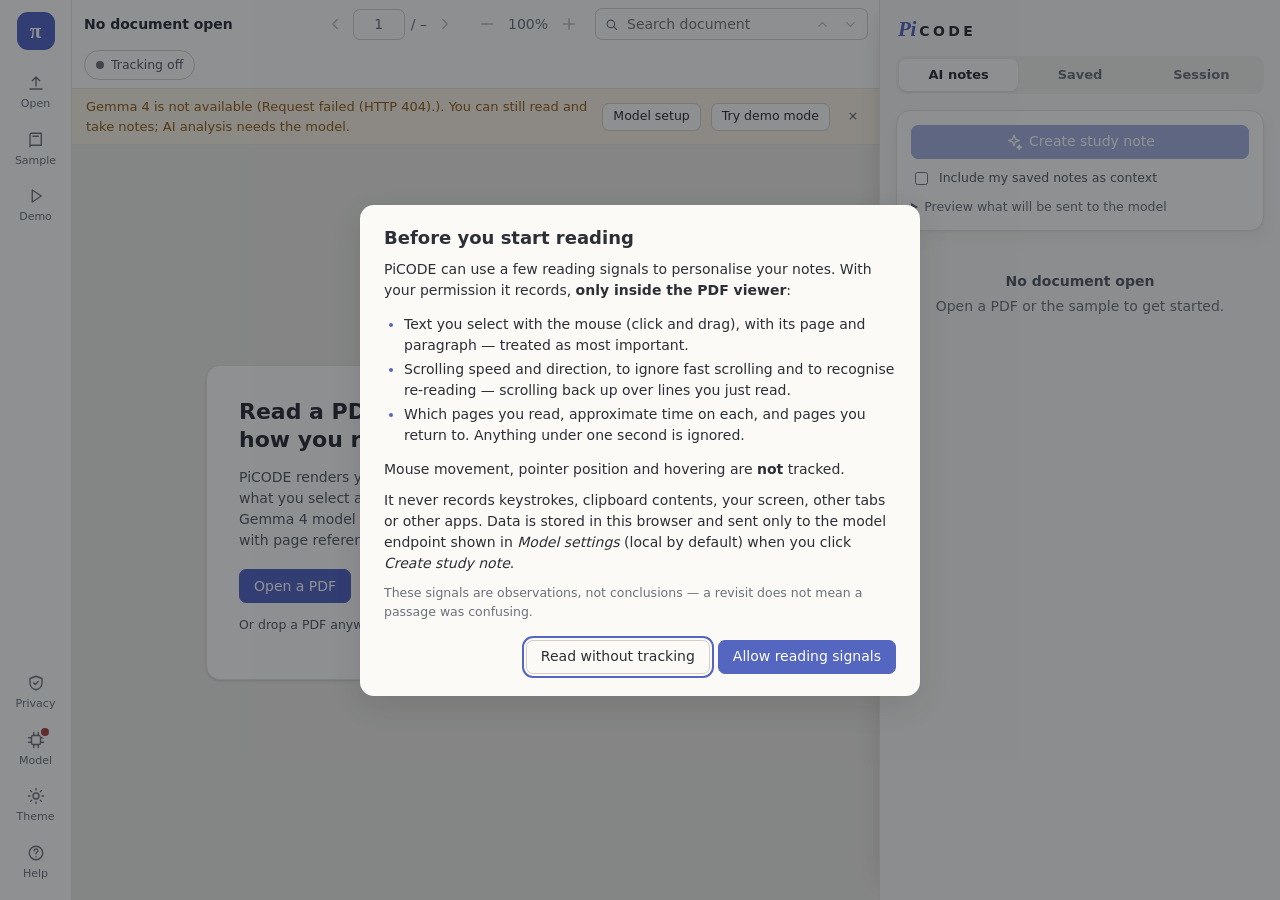
==== commit dba2740a: "main" ====
--- a/index.html
+++ b/index.html
@@ -3,12 +3,16 @@
 <head>
   <meta charset="utf-8">
   <meta name="viewport" content="width=device-width, initial-scale=1">
-  <title>FocusNote</title>
-  <meta name="description" content="FocusNote — a local-first PDF reading companion that turns your reading into study notes with Gemma 4.">
+  <title>PiCODE</title>
+  <meta name="description" content="PiCODE — a local-first PDF reading companion that turns your reading into study notes with Gemma 4.">
+  <meta name="application-name" content="PiCODE">
+  <meta name="apple-mobile-web-app-title" content="PiCODE">
+  <meta name="theme-color" content="#f4f3ef" media="(prefers-color-scheme: light)">
+  <meta name="theme-color" content="#16181c" media="(prefers-color-scheme: dark)">
   <!-- Everything is served locally: no CDN, no analytics, no external fonts. -->
   <meta http-equiv="Content-Security-Policy"
         content="default-src 'self'; script-src 'self'; style-src 'self' 'unsafe-inline'; img-src 'self' data: blob:; worker-src 'self' blob:; connect-src 'self'; font-src 'self' data:; object-src 'none'; base-uri 'none'; form-action 'none'">
-  <link rel="icon" href="data:image/svg+xml,%3Csvg xmlns='http://www.w3.org/2000/svg' viewBox='0 0 32 32'%3E%3Crect width='32' height='32' rx='8' fill='%233b5bdb'/%3E%3Cpath d='M10 9h12v3H13.5v3H20v3h-6.5v5H10z' fill='white'/%3E%3C/svg%3E">
+  <link rel="icon" href="data:image/svg+xml,%3Csvg xmlns='http://www.w3.org/2000/svg' viewBox='0 0 32 32'%3E%3Crect width='32' height='32' rx='8' fill='%235466c0'/%3E%3Cpath d='M7 9.5h18v3H7z M11 12.5h3v11h-3z M18 12.5h3v8c0 .9.4 1.3 1.2 1.3H24v2.7h-2.2c-2.5 0-3.8-1.3-3.8-3.9z' fill='white'/%3E%3C/svg%3E">
   <link rel="stylesheet" href="vendor/pdfjs/text-layer.css">
   <link rel="stylesheet" href="styles/main.css">
   <script src="js/theme-init.js"></script>
@@ -43,7 +47,7 @@
   <div class="app" id="app">
     <!-- Left: compact navigation -->
     <nav class="sidebar" aria-label="Main">
-      <div class="brand" title="FocusNote"><span aria-hidden="true">F</span><span class="sr-only">FocusNote</span></div>
+      <div class="brand" title="PiCODE"><span aria-hidden="true">π</span><span class="sr-only">PiCODE</span></div>
       <button class="nav-btn" id="btn-open" type="button" title="Open a PDF from your computer">
         <svg class="icon"><use href="#i-open"/></svg><span>Open</span>
       </button>
@@ -59,7 +63,7 @@
         <svg class="icon"><use href="#i-shield"/></svg><span>Privacy</span>
       </button>
       <button class="nav-btn" id="btn-settings" type="button" title="Model settings">
-        <svg class="icon"><use href="#i-cpu"/></svg><span>Model</span>
+        <span class="nav-icon"><svg class="icon"><use href="#i-cpu"/></svg><span class="nav-dot" id="model-dot" data-state="checking" aria-hidden="true"></span></span><span>Model</span>
       </button>
       <button class="nav-btn" id="btn-theme" type="button" title="Toggle light/dark theme">
         <svg class="icon"><use href="#i-sun"/></svg><span>Theme</span>
@@ -109,7 +113,7 @@
         <div class="empty-state" id="empty-state">
           <div class="empty-card">
             <h1>Read a PDF. Get study notes from how you read.</h1>
-            <p>FocusNote renders your PDF locally, notices a few explicit reading signals (selections, revisits, time on page) with your consent, and asks a local Gemma 4 model to turn them into grounded notes with page references.</p>
+            <p>PiCODE renders your PDF locally and, with your consent, notices what you select and what you scroll back to re-read. A local Gemma 4 model turns that into one short, grounded study note with page references.</p>
             <div class="empty-actions">
               <button class="btn primary" type="button" data-action="open">Open a PDF</button>
               <button class="btn" type="button" data-action="sample">Try the sample document</button>
@@ -125,9 +129,7 @@
     <!-- Right: AI notes and reading insights -->
     <aside class="panel" id="panel" aria-label="Notes and insights">
       <div class="panel-head">
-        <button class="model-pill" id="model-pill" type="button" data-state="checking" title="Model status — click for settings">
-          <span class="dot" aria-hidden="true"></span><span class="label">Checking model…</span>
-        </button>
+        <div class="wordmark" role="img" aria-label="PiCODE"><span class="wm-pi" aria-hidden="true">Pi</span><span class="wm-code" aria-hidden="true">CODE</span></div>
         <button class="icon-btn small panel-close" id="btn-panel-close" type="button" aria-label="Close panel"><svg class="icon"><use href="#i-x"/></svg></button>
       </div>
       <div class="tabs" role="tablist" aria-label="Panel sections">
@@ -181,7 +183,7 @@
   <dialog id="dlg-consent" aria-labelledby="consent-title">
     <form method="dialog" class="dialog">
       <h2 id="consent-title">Before you start reading</h2>
-      <p>FocusNote can use a few reading signals to personalise your notes. With your permission it records, <strong>only inside the PDF viewer</strong>:</p>
+      <p>PiCODE can use a few reading signals to personalise your notes. With your permission it records, <strong>only inside the PDF viewer</strong>:</p>
       <ul class="tick-list">
         <li>Text you select with the mouse (click and drag), with its page and paragraph — treated as most important.</li>
         <li>Scrolling speed and direction, to ignore fast scrolling and to recognise re-reading — scrolling back up over lines you just read.</li>
@@ -209,13 +211,13 @@
   <dialog id="dlg-settings" aria-labelledby="settings-title">
     <form class="dialog" id="settings-form">
       <div class="dialog-head"><h2 id="settings-title">Model settings</h2><button class="icon-btn small" data-close type="button" aria-label="Close"><svg class="icon"><use href="#i-x"/></svg></button></div>
-      <p class="muted small">FocusNote's backend forwards analysis requests to this runtime. Gemma 4 is the intended model; whatever model you configure is shown by its real name on every result.</p>
+      <p class="muted small">PiCODE's backend forwards analysis requests to this runtime. Gemma 4 is the intended model; whatever model you configure is shown by its real name on every result.</p>
       <label class="field"><span>Runtime</span>
         <select id="cfg-runtime"><option value="ollama">Ollama (native API)</option><option value="openai">OpenAI-compatible server (llama.cpp, LM Studio, vLLM)</option></select>
       </label>
       <label class="field"><span>Base URL</span><input id="cfg-base" type="url" required placeholder="http://127.0.0.1:11434"></label>
       <label class="field"><span>Model identifier</span><input id="cfg-model" type="text" required placeholder="gemma4:12b" list="cfg-models"><datalist id="cfg-models"></datalist></label>
-      <div class="remote-warning" id="cfg-remote-warning" hidden>This endpoint is not on this computer. PDF excerpts and reading signals would leave your device; FocusNote will ask for confirmation before every analysis.</div>
+      <div class="remote-warning" id="cfg-remote-warning" hidden>This endpoint is not on this computer. PDF excerpts and reading signals would leave your device; PiCODE will ask for confirmation before every analysis.</div>
       <div class="status-box" id="cfg-status" aria-live="polite"></div>
       <div class="dialog-actions">
         <button class="btn" id="btn-test" type="button">Test connection</button>
@@ -237,11 +239,11 @@
         <li>Save the note and export it as Markdown or JSON.</li>
       </ol>
       <h3>Running Gemma 4 locally</h3>
-      <p>FocusNote was verified with <a href="https://ollama.com" target="_blank" rel="noopener noreferrer">Ollama</a> and the <code>gemma4:12b</code> model. In a terminal:</p>
+      <p>PiCODE was verified with <a href="https://ollama.com" target="_blank" rel="noopener noreferrer">Ollama</a> and the <code>gemma4:12b</code> model. In a terminal:</p>
       <pre>ollama pull gemma4:12b
 ollama serve</pre>
       <p>Then open <em>Model settings</em>, keep <code>http://127.0.0.1:11434</code> and <code>gemma4:12b</code>, and click <em>Test connection</em>. Run <code>ollama list</code> to see which tags you have. The 12B model needs roughly 8&nbsp;GB of memory; the first analysis loads the model and can take one to two minutes.</p>
-      <p>Any OpenAI-compatible local server works too (choose that runtime in settings). Such servers do not report a model family, so FocusNote can only check the model name.</p>
+      <p>Any OpenAI-compatible local server works too (choose that runtime in settings). Such servers do not report a model family, so PiCODE can only check the model name.</p>
       <h3>Keyboard</h3>
       <ul><li><kbd>←</kbd>/<kbd>→</kbd> or <kbd>PgUp</kbd>/<kbd>PgDn</kbd> in the viewer: previous / next page</li><li><kbd>/</kbd>: search &nbsp; <kbd>Esc</kbd>: clear search, close panels</li><li><kbd>+</kbd>/<kbd>-</kbd> in the viewer: zoom</li></ul>
     </div>
--- a/styles/main.css
+++ b/styles/main.css
@@ -1,39 +1,43 @@
-/* FocusNote — main stylesheet. Plain CSS, no build step. */
-
+/* PiCODE — main stylesheet. Plain CSS, no build step. */
+
+/* Soft, warm-neutral palette: no pure white or black, muted accents.
+   Text colours keep WCAG AA contrast (≥ 4.5:1) on their surfaces. */
 :root {
-  --bg: #f3f4f6;
-  --surface: #ffffff;
-  --surface-2: #f8f9fb;
-  --surface-3: #eef0f4;
-  --border: #e2e5ea;
-  --border-strong: #cdd2da;
-  --text: #1c2129;
-  --text-2: #4b5563;
-  --text-3: #6b7280;
-  --accent: #3b5bdb;
-  --accent-hover: #3049b8;
-  --accent-soft: #e8edff;
-  --accent-text: #2f4bc0;
-  --ok: #1f8a4c;
-  --ok-soft: #e3f5ea;
-  --warn: #a35b00;
-  --warn-soft: #fff3df;
-  --danger: #c4312c;
-  --danger-soft: #fde8e7;
-  --sim: #7048b6;
-  --sim-soft: #f1eafd;
-  --crit: #c2410c;
-  --crit-soft: #fff4ec;
-  --panel-bg: #f5f6f9;
-  --soft-shadow: 0 1px 2px rgb(16 24 40 / 0.04), 0 4px 14px rgb(16 24 40 / 0.05);
-  --page-shadow: 0 1px 3px rgb(16 24 40 / 0.12), 0 1px 2px rgb(16 24 40 / 0.06);
-  --shadow: 0 8px 24px rgb(16 24 40 / 0.12);
-  --hl: rgb(255 200 0 / 0.42);
-  --hl-active: rgb(255 120 0 / 0.5);
+  --bg: #f4f3ef;            /* app chrome */
+  --viewer-bg: #e9e7e1;     /* behind the PDF pages: separates the reader from the panel */
+  --surface: #fbfaf7;
+  --surface-2: #f6f5f1;
+  --surface-3: #eeece6;
+  --border: #e4e1da;
+  --border-strong: #d3cfc6;
+  --text: #2c2f35;
+  --text-2: #555a63;
+  --text-3: #6c717a;
+  --accent: #5466c0;
+  --accent-hover: #4555a8;
+  --accent-soft: #eceef8;
+  --accent-text: #3f4fa3;
+  --ok: #2f7a54;
+  --ok-soft: #e7f1ea;
+  --warn: #8f5f1c;
+  --warn-soft: #f7efe0;
+  --danger: #a8443f;
+  --danger-soft: #f7e7e5;
+  --sim: #6a57a3;
+  --sim-soft: #efecf7;
+  --crit: #a95a30;
+  --crit-soft: #faefe7;
+  --panel-bg: #f6f5f1;
+  --soft-shadow: 0 1px 2px rgb(40 36 28 / 0.04), 0 6px 18px rgb(40 36 28 / 0.05);
+  --page-shadow: 0 1px 3px rgb(40 36 28 / 0.10), 0 1px 2px rgb(40 36 28 / 0.05);
+  --panel-edge: -1px 0 0 var(--border), -12px 0 28px -20px rgb(40 36 28 / 0.25);
+  --shadow: 0 10px 30px rgb(40 36 28 / 0.12);
+  --hl: rgb(245 196 66 / 0.38);
+  --hl-active: rgb(232 140 60 / 0.42);
   --radius: 10px;
-  --radius-sm: 6px;
+  --radius-sm: 7px;
   --sidebar-w: 72px;
-  --panel-w: 380px;
+  --panel-w: 400px;
   --font: system-ui, -apple-system, "Segoe UI", Roboto, "Helvetica Neue", Arial, sans-serif;
   --mono: ui-monospace, "Cascadia Mono", Consolas, "SF Mono", Menlo, monospace;
   color-scheme: light;
@@ -41,21 +45,25 @@
 
 @media (prefers-color-scheme: dark) {
   :root:not([data-theme="light"]) {
-    --bg: #111317; --surface: #1a1d23; --surface-2: #1f232a; --surface-3: #272c34;
-    --border: #2d323b; --border-strong: #3c434e; --text: #e7e9ee; --text-2: #b4bac5; --text-3: #8b93a1;
-    --accent: #7b93f5; --accent-hover: #93a7f8; --accent-soft: #252e4d; --accent-text: #a9b8fa;
-    --ok: #4cc27f; --ok-soft: #173325; --warn: #f0a94b; --warn-soft: #3a2a12; --danger: #f2716b; --danger-soft: #3d1b1a;
-    --sim: #b49af0; --sim-soft: #2e2442; --page-shadow: 0 1px 3px rgb(0 0 0 / 0.5); --shadow: 0 8px 24px rgb(0 0 0 / 0.5);
-    --hl: rgb(255 200 0 / 0.38); --crit: #ff8a5c; --crit-soft: #3a2116; --panel-bg: #15181d; --soft-shadow: 0 1px 2px rgb(0 0 0 / 0.4); color-scheme: dark;
+    --bg: #17191d; --viewer-bg: #131518; --surface: #1e2126; --surface-2: #22252b; --surface-3: #2a2e35;
+    --border: #30343b; --border-strong: #3e434b; --text: #dcdfe4; --text-2: #adb2bb; --text-3: #8d939c;
+    --accent: #8b9be6; --accent-hover: #a2b0ee; --accent-soft: #262b44; --accent-text: #adb8f0;
+    --ok: #74c19a; --ok-soft: #1c2e25; --warn: #d9b06c; --warn-soft: #342a18; --danger: #e38f88; --danger-soft: #3a2321;
+    --sim: #b5a6e6; --sim-soft: #2b2640; --crit: #e3a07a; --crit-soft: #35261d; --panel-bg: #1b1e22;
+    --page-shadow: 0 1px 3px rgb(0 0 0 / 0.45); --shadow: 0 10px 30px rgb(0 0 0 / 0.45);
+    --soft-shadow: 0 1px 2px rgb(0 0 0 / 0.35); --panel-edge: -1px 0 0 var(--border), -12px 0 28px -20px rgb(0 0 0 / 0.6);
+    --hl: rgb(245 196 66 / 0.32); color-scheme: dark;
   }
 }
 :root[data-theme="dark"] {
-  --bg: #111317; --surface: #1a1d23; --surface-2: #1f232a; --surface-3: #272c34;
-  --border: #2d323b; --border-strong: #3c434e; --text: #e7e9ee; --text-2: #b4bac5; --text-3: #8b93a1;
-  --accent: #7b93f5; --accent-hover: #93a7f8; --accent-soft: #252e4d; --accent-text: #a9b8fa;
-  --ok: #4cc27f; --ok-soft: #173325; --warn: #f0a94b; --warn-soft: #3a2a12; --danger: #f2716b; --danger-soft: #3d1b1a;
-  --sim: #b49af0; --sim-soft: #2e2442; --page-shadow: 0 1px 3px rgb(0 0 0 / 0.5); --shadow: 0 8px 24px rgb(0 0 0 / 0.5);
-  --hl: rgb(255 200 0 / 0.38); --crit: #ff8a5c; --crit-soft: #3a2116; --panel-bg: #15181d; --soft-shadow: 0 1px 2px rgb(0 0 0 / 0.4); color-scheme: dark;
+  --bg: #17191d; --viewer-bg: #131518; --surface: #1e2126; --surface-2: #22252b; --surface-3: #2a2e35;
+  --border: #30343b; --border-strong: #3e434b; --text: #dcdfe4; --text-2: #adb2bb; --text-3: #8d939c;
+  --accent: #8b9be6; --accent-hover: #a2b0ee; --accent-soft: #262b44; --accent-text: #adb8f0;
+  --ok: #74c19a; --ok-soft: #1c2e25; --warn: #d9b06c; --warn-soft: #342a18; --danger: #e38f88; --danger-soft: #3a2321;
+  --sim: #b5a6e6; --sim-soft: #2b2640; --crit: #e3a07a; --crit-soft: #35261d; --panel-bg: #1b1e22;
+  --page-shadow: 0 1px 3px rgb(0 0 0 / 0.45); --shadow: 0 10px 30px rgb(0 0 0 / 0.45);
+  --soft-shadow: 0 1px 2px rgb(0 0 0 / 0.35); --panel-edge: -1px 0 0 var(--border), -12px 0 28px -20px rgb(0 0 0 / 0.6);
+  --hl: rgb(245 196 66 / 0.32); color-scheme: dark;
 }
 
 * { box-sizing: border-box; }
@@ -97,16 +105,33 @@
   padding: 12px 6px; background: var(--surface); border-right: 1px solid var(--border);
 }
 .brand {
-  width: 36px; height: 36px; border-radius: 9px; background: var(--accent); color: #fff;
-  display: grid; place-items: center; font-weight: 700; font-size: 18px; margin-bottom: 10px;
+  width: 38px; height: 38px; border-radius: 11px; background: var(--accent); color: var(--surface);
+  display: grid; place-items: center; font-weight: 700; font-size: 21px; line-height: 1; margin-bottom: 12px;
+  font-family: Georgia, "Times New Roman", serif;
 }
 .nav-btn {
-  width: 60px; padding: 8px 2px 6px; border: 0; border-radius: var(--radius-sm); background: transparent;
-  color: var(--text-2); display: flex; flex-direction: column; align-items: center; gap: 3px; cursor: pointer; font-size: 11px;
+  width: 60px; padding: 8px 2px 6px; border: 0; border-radius: 10px; background: transparent;
+  color: var(--text-3); display: flex; flex-direction: column; align-items: center; gap: 4px; cursor: pointer; font-size: 11px;
+  transition: background 0.15s, color 0.15s;
 }
 .nav-btn:hover { background: var(--surface-3); color: var(--text); }
 .nav-btn[aria-pressed="true"] { background: var(--sim-soft); color: var(--sim); }
 .nav-spacer { flex: 1; }
+.nav-icon { position: relative; display: inline-grid; }
+/* model connection status, moved from the header to the "Model" button */
+.nav-dot {
+  position: absolute; right: -4px; top: -3px; width: 8px; height: 8px; border-radius: 50%;
+  background: var(--text-3); box-shadow: 0 0 0 2px var(--surface);
+}
+.nav-dot[data-state="ready"] { background: var(--ok); }
+.nav-dot[data-state="warn"] { background: var(--warn); }
+.nav-dot[data-state="offline"] { background: var(--danger); }
+.nav-dot[data-state="demo"] { background: var(--sim); }
+
+/* PiCODE wordmark (top right of the notes panel) */
+.wordmark { display: inline-flex; align-items: baseline; gap: 1px; user-select: none; line-height: 1; }
+.wm-pi { font-family: Georgia, "Times New Roman", serif; font-style: italic; font-weight: 600; font-size: 21px; color: var(--accent); letter-spacing: -0.01em; }
+.wm-code { font-weight: 600; font-size: 14px; letter-spacing: 0.24em; color: var(--text); margin-left: 2px; }
 
 .reader { display: flex; flex-direction: column; min-width: 0; min-height: 0; position: relative; overflow: hidden; }
 
@@ -141,23 +166,18 @@
 .search input { border: 0; outline: 0; background: transparent; width: 150px; padding: 4px 6px; }
 .search-count { font-size: 12px; color: var(--text-3); min-width: 34px; text-align: right; font-variant-numeric: tabular-nums; }
 
-.tracking-pill, .model-pill {
+.tracking-pill {
   display: inline-flex; align-items: center; gap: 7px; height: 30px; padding: 0 11px; border-radius: 999px;
   border: 1px solid var(--border-strong); background: var(--surface); cursor: pointer; font-size: 12.5px; white-space: nowrap;
   color: var(--text-2);
 }
-.tracking-pill .dot, .model-pill .dot { width: 8px; height: 8px; border-radius: 50%; background: var(--text-3); }
+.tracking-pill .dot { width: 8px; height: 8px; border-radius: 50%; background: var(--text-3); }
 .tracking-pill[data-state="on"] { border-color: color-mix(in srgb, var(--ok) 45%, transparent); color: var(--ok); background: var(--ok-soft); }
 .tracking-pill[data-state="on"] .dot { background: var(--ok); box-shadow: 0 0 0 3px color-mix(in srgb, var(--ok) 25%, transparent); }
 .tracking-pill[data-state="paused"] { color: var(--warn); background: var(--warn-soft); border-color: color-mix(in srgb, var(--warn) 40%, transparent); }
 .tracking-pill[data-state="paused"] .dot { background: var(--warn); }
 .tracking-pill[data-state="demo"] { color: var(--sim); background: var(--sim-soft); border-color: color-mix(in srgb, var(--sim) 40%, transparent); }
 .tracking-pill[data-state="demo"] .dot { background: var(--sim); }
-
-.model-pill[data-state="ready"] .dot { background: var(--ok); }
-.model-pill[data-state="warn"] .dot { background: var(--warn); }
-.model-pill[data-state="offline"] .dot { background: var(--danger); }
-.model-pill[data-state="demo"] .dot { background: var(--sim); }
 .panel-toggle { display: none; }
 
 /* ------------------------------------------------------------------ banners */
@@ -173,7 +193,7 @@
 .banner .btn { flex: none; }
 
 /* ------------------------------------------------------------------ viewer */
-.viewer { flex: 1; min-height: 0; overflow: auto; position: relative; background: var(--bg); outline: none; scroll-behavior: auto; }
+.viewer { flex: 1; min-height: 0; overflow: auto; position: relative; background: var(--viewer-bg); outline: none; scroll-behavior: auto; }
 .viewer:focus-visible { box-shadow: inset 0 0 0 2px var(--accent); outline: none; }
 .pages { display: flex; flex-direction: column; align-items: center; gap: 16px; padding: 20px 16px 40px; min-width: min-content; }
 .page {
@@ -185,10 +205,10 @@
   position: absolute; right: 8px; bottom: 6px; font-size: 11px; color: #6b7280; background: rgb(255 255 255 / 0.85);
   padding: 1px 6px; border-radius: 4px; pointer-events: none; z-index: 3;
 }
-.page.current { box-shadow: 0 0 0 2px var(--accent), var(--page-shadow); }
+.page.current { box-shadow: 0 0 0 1.5px color-mix(in srgb, var(--accent) 55%, transparent), var(--page-shadow); }
 .page .page-loading { position: absolute; inset: 0; display: grid; place-items: center; color: #9aa1ad; font-size: 12px; }
-.textLayer .fn-hl { background: var(--hl); border-radius: 2px; }
-.textLayer .fn-hl.fn-active { background: var(--hl-active); }
+.textLayer .pc-hl { background: var(--hl); border-radius: 2px; }
+.textLayer .pc-hl.pc-active { background: var(--hl-active); }
 .page.flash { animation: flash 1.2s ease-out; }
 @keyframes flash { 0% { box-shadow: 0 0 0 6px color-mix(in srgb, var(--accent) 45%, transparent), var(--page-shadow); } 100% { box-shadow: 0 0 0 2px var(--accent), var(--page-shadow); } }
 @media (prefers-reduced-motion: reduce) { .page.flash { animation: none; } .spinner { animation-duration: 3s !important; } }
@@ -231,8 +251,11 @@
 .page-ref:hover { background: var(--accent); color: #fff; }
 
 /* ------------------------------------------------------------------ panel */
-.panel { display: flex; flex-direction: column; min-height: 0; background: var(--panel-bg); border-left: 1px solid var(--border); }
-.panel-head { display: flex; align-items: center; justify-content: space-between; gap: 8px; padding: 12px 16px 8px; }
+.panel {
+  display: flex; flex-direction: column; min-height: 0; background: var(--panel-bg);
+  box-shadow: var(--panel-edge); position: relative; z-index: 1;   /* clear edge between reader and notes */
+}
+.panel-head { display: flex; align-items: center; justify-content: space-between; gap: 8px; padding: 16px 18px 10px; min-height: 52px; }
 .panel-close { display: none; }
 /* segmented tabs */
 .tabs { display: flex; gap: 2px; margin: 4px 16px 0; padding: 3px; border-radius: 10px; background: var(--surface-3); }
@@ -299,8 +322,9 @@
 /* ---- the study note: one card, clear hierarchy ---- */
 .note-card {
   background: var(--surface); border: 1px solid var(--border); border-radius: 16px; box-shadow: var(--soft-shadow);
-  padding: 20px 20px 14px; font-size: 14.5px; line-height: 1.7; color: var(--text);
-}
+  padding: 20px 20px 12px; font-size: 14.5px; line-height: 1.65; color: var(--text);
+}
+.note-card .note-block { padding-bottom: 6px; }
 .note-card-head { display: flex; flex-direction: column; gap: 10px; padding-bottom: 14px; margin-bottom: 16px; border-bottom: 1px solid var(--border); }
 .note-chips { display: flex; flex-wrap: wrap; gap: 6px; }
 .chip {
@@ -337,16 +361,50 @@
 .hl-text.quoted { font-style: italic; font-weight: 500; }
 .hl .chip { margin-left: 4px; height: 18px; font-size: 10.5px; }
 
-/* the continuous summary text */
-.note-flow p { margin: 0 0 12px; }
-.note-flow p.flow-deep { padding-left: 12px; border-left: 3px solid var(--accent); }
-.note-flow p.flow-brief { color: var(--text-2); }
-.note-flow .page-ref { vertical-align: 1px; }
-
-.note-details { border-top: 1px solid var(--border); padding: 10px 0 2px; }
-.note-details > summary { cursor: pointer; font-weight: 650; font-size: 13px; color: var(--text-2); list-style-position: inside; }
-.note-details > summary:hover { color: var(--text); }
-.note-details[open] > summary { margin-bottom: 12px; }
+/* accordion: smooth height transition via grid rows (no JS measuring) */
+.acc { border-top: 1px solid var(--border); }
+.acc-head { margin: 0; }
+.acc-btn {
+  width: 100%; display: flex; align-items: center; gap: 8px; padding: 12px 2px; border: 0; background: none;
+  cursor: pointer; text-align: left; color: var(--text); font-size: 13px; font-weight: 700;
+  text-transform: uppercase; letter-spacing: 0.06em; border-radius: 8px;
+}
+.acc-btn:hover .acc-title { color: var(--accent-text); }
+.acc-title { flex: 1; transition: color 0.15s; }
+.acc-count {
+  font-size: 11px; font-weight: 600; letter-spacing: 0; color: var(--text-3); background: var(--surface-3);
+  border-radius: 999px; padding: 1px 8px;
+}
+.acc-chevron {
+  width: 8px; height: 8px; border-right: 2px solid var(--text-3); border-bottom: 2px solid var(--text-3);
+  transform: rotate(45deg) translate(-2px, -2px); transition: transform 0.25s ease; margin-right: 6px;
+}
+.acc[data-open="true"] .acc-chevron { transform: rotate(-135deg) translate(-1px, -1px); }
+.acc-panel { display: grid; grid-template-rows: 0fr; transition: grid-template-rows 0.3s ease, opacity 0.25s ease; opacity: 0; }
+.acc[data-open="true"] .acc-panel { grid-template-rows: 1fr; opacity: 1; }
+.acc-inner { overflow: hidden; min-height: 0; }
+.acc[data-open="true"] .acc-inner { padding-bottom: 8px; }
+@media (prefers-reduced-motion: reduce) { .acc-panel, .acc-chevron { transition: none; } }
+
+/* scannable summary: short overview, H4 sub-headings, short paragraphs, bullets */
+.sum-overview { font-size: 15px; line-height: 1.65; color: var(--text); margin: 2px 0 6px; }
+.sum-overview p { margin: 0 0 10px; }
+.sum-sec { padding: 14px 0 6px 14px; border-left: 3px solid var(--border); margin: 6px 0 12px; }
+.sum-sec.depth-deep { border-left-color: var(--accent); }
+.sum-sec.depth-brief { border-left-style: dashed; }
+.sum-h { display: flex; align-items: baseline; gap: 8px; font-size: 15px; font-weight: 650; line-height: 1.35; margin: 0 0 4px; color: var(--text); }
+.sum-h-text { flex: 1; }
+.sum-sec .note-meta { margin-bottom: 8px; }
+.sum-sec p { margin: 0 0 9px; font-size: 14.5px; line-height: 1.65; color: var(--text); max-width: 68ch; }
+.sum-sec.depth-brief p { color: var(--text-2); }
+.sum-points { margin: 2px 0 6px; padding-left: 0; list-style: none; }
+.sum-points li { position: relative; padding-left: 16px; margin: 4px 0; font-size: 14px; line-height: 1.55; color: var(--text-2); }
+.sum-points li::before {
+  content: ''; position: absolute; left: 2px; top: 0.62em; width: 6px; height: 6px; border-radius: 50%;
+  background: color-mix(in srgb, var(--accent) 60%, transparent);
+}
+.meta-crit { color: var(--crit); font-weight: 600; }
+.meta-high { color: var(--accent-text); font-weight: 600; }
 .note-section { padding: 0 0 12px 12px; margin-bottom: 12px; border-left: 3px solid var(--border); font-size: 13.5px; }
 .note-section.depth-deep { border-left-color: var(--accent); }
 .note-section.depth-brief { border-left-style: dashed; }
